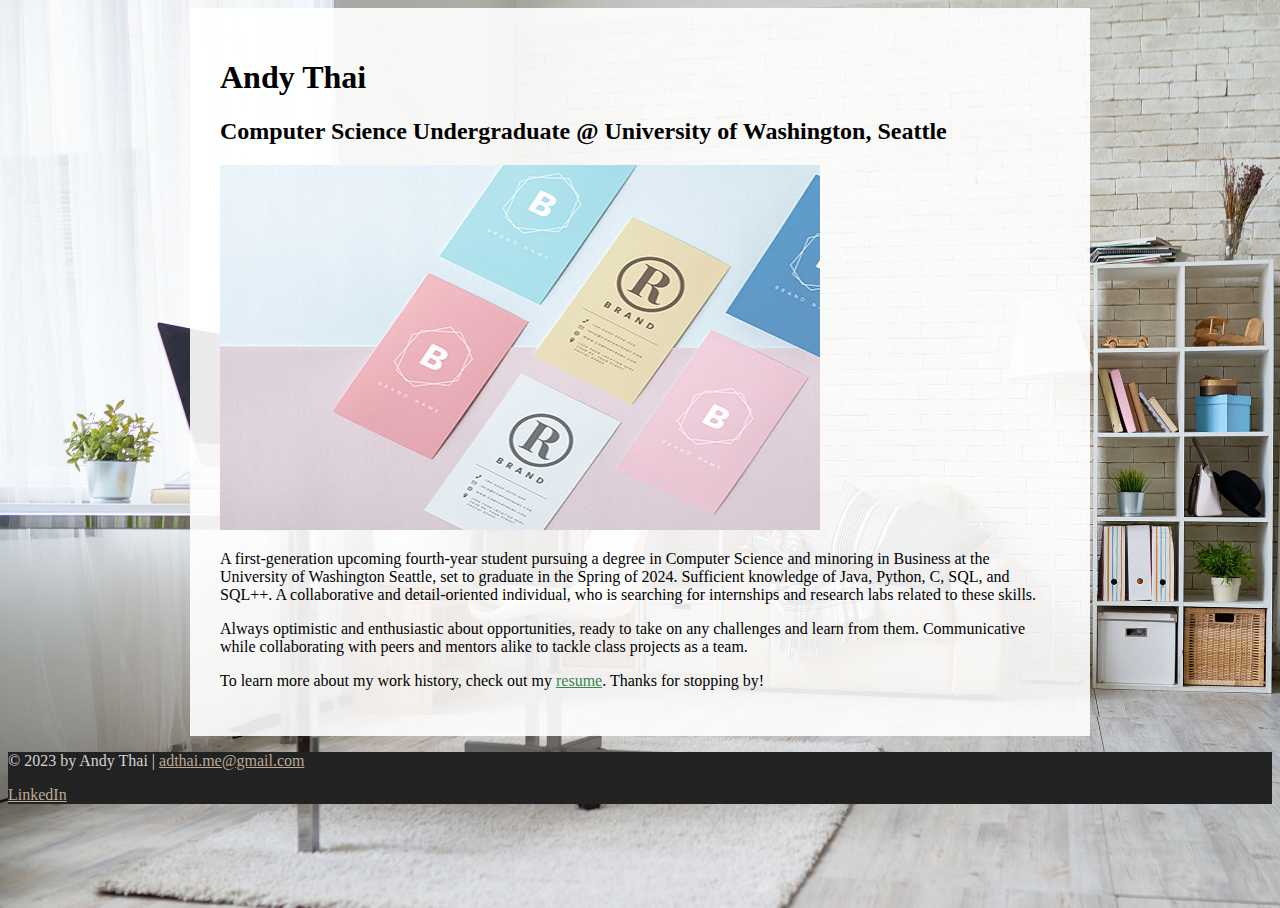
==== index.html @ 36860789 "hi" ====
<!DOCTYPE html>
  <html lang="en">
    <head>
      <meta charset="UTF-8">
      <meta name="viewport" content="width=device-width, initial-scale=1">
      <title>Andy Thai | CS @ University of Washington</title>
      <link rel="stylesheet" href="css/styles.css">

    </head>
    <body class="home">
      <!-- //  INTRO  // -->
        <div class="content-wrapper">
        <header>
          <!-- Start content edits below this line. -->
          <h1>Andy Thai</h1>
          <h2>Computer Science Undergraduate @ University of Washington, Seattle</h2>
          <img src="images/project-biz-cards-500px.jpg" srcset="images/project-biz-cards-1000px.jpg 2x" alt="Thumbnail" width="600" height="365">
      

          <!-- End content edits here. -->
        </header>

        <!-- //  ABOUT ME  // -->
        <main>
    
        <!-- Start content edits below this line. -->
        <p>A first-generation upcoming fourth-year student pursuing a degree in Computer Science and minoring in Business at the University of Washington Seattle, set to graduate in the Spring of 2024. Sufficient knowledge of Java, Python, C, SQL, and SQL++. A collaborative and detail-oriented individual, who is searching for internships and research labs related to these skills.</p>

        <p>Always optimistic and enthusiastic about opportunities, ready to take on any challenges and learn from them. Communicative while collaborating with peers and mentors alike to tackle class projects as a team.</p>

        <p>To learn more about my work history, check out my <a href="resume.html"> resume</a>. Thanks for stopping by!</p>

        <!-- End content edits here. -->
      </main>
    </div>

      <!-- //  FOOTER INFO, SOCIAL MEDIA  // -->
      <footer>
        <!-- Start content edits below this line. -->
        <p>© 2023 by Andy Thai | <a href="adthai.me@gmail.com">adthai.me@gmail.com</a></p>

        <!-- Add or remove any networks. -->
        <ul class="socials">
          <li>
            <!--target element refers to where the page will display at after clicking link-->
            <a href="https://www.linkedin.com/in/andy-t-b567a2235/" target="_blank">LinkedIn</a>
          </li>
        </ul>
        <!-- End content edits here. -->
      </footer>
    </body>
  </html>
---- css/styles.css ----
/*
COLOR PALETTE

Dark green    #3c8453
Sandy beige   #bcaa96
Dark gray     #222222
Light gray    #d3d4d6
Off-white     #f6f6f6

*/

/* GLOBAL STYLES
------------------------------*/
/* 
  https://www.paulirish.com/2012/box-sizing-border-box-ftw/
*/

html {
    box-sizing: border-box;
  }
  *, *:before, *:after {
      box-sizing: inherit;
  }

/*backgound image is 100% shown heightwise without any cropping */
html, body {
    height: 100%;
}

/*body is offwhite color with no margin spaces.
body {
    background: #f6f6f6;
    margin: 0;
}

/* links */
/* selector :hover selects elements when you mouse over them  */
/* In this case, we are using a:hover to change color of link when
   hovering over the link for body and footer respectfully. */

/* within body */
a {
    color: #3c8453;
}

a:hover {
    color: #bcaa96;
    text-decoration: none;
}

/* within footer */

footer a {
    color: #bcaa96;
}

footer a:hover {
    color: #3c8453;
}
 

.btn {
    background: #3c8453;
    color: #f6f6f6;
    text-decoration: none;
}

.content-wrapper {
    margin: 0 auto;
    padding: 30px;
    max-width: 900px
}

/* HOME
-----------------------------*/
.home {
    background: url(../images/bg-home-office-studio.jpg) no-repeat;
    background-size: cover;
}

/*adding white background on text to visibly see better*/

.home .content-wrapper {
    background: rgb(255 255 255 / 0.9);
}
/* RESUME
-----------------------------*/
.resume header::before {
    background: url(../images/bg-home-office-studio.jpg) center;
    background-size: cover;
    content: "";
    display: block;
    height: 375px;
}


/* Profile
-----------------------------*/


/* Projects
-----------------------------*/


/* Work Experience
-----------------------------*/


/* Education
-----------------------------*/


/* FOOTER
----------------------------f-*/
footer {
    background: #222;
    color: #d3d4d6
}

.socials {
    list-style-type: none;
    padding: 0;
}
.socials li {
    display: inline-block;
}
.socials img {
    width: 32px;
}
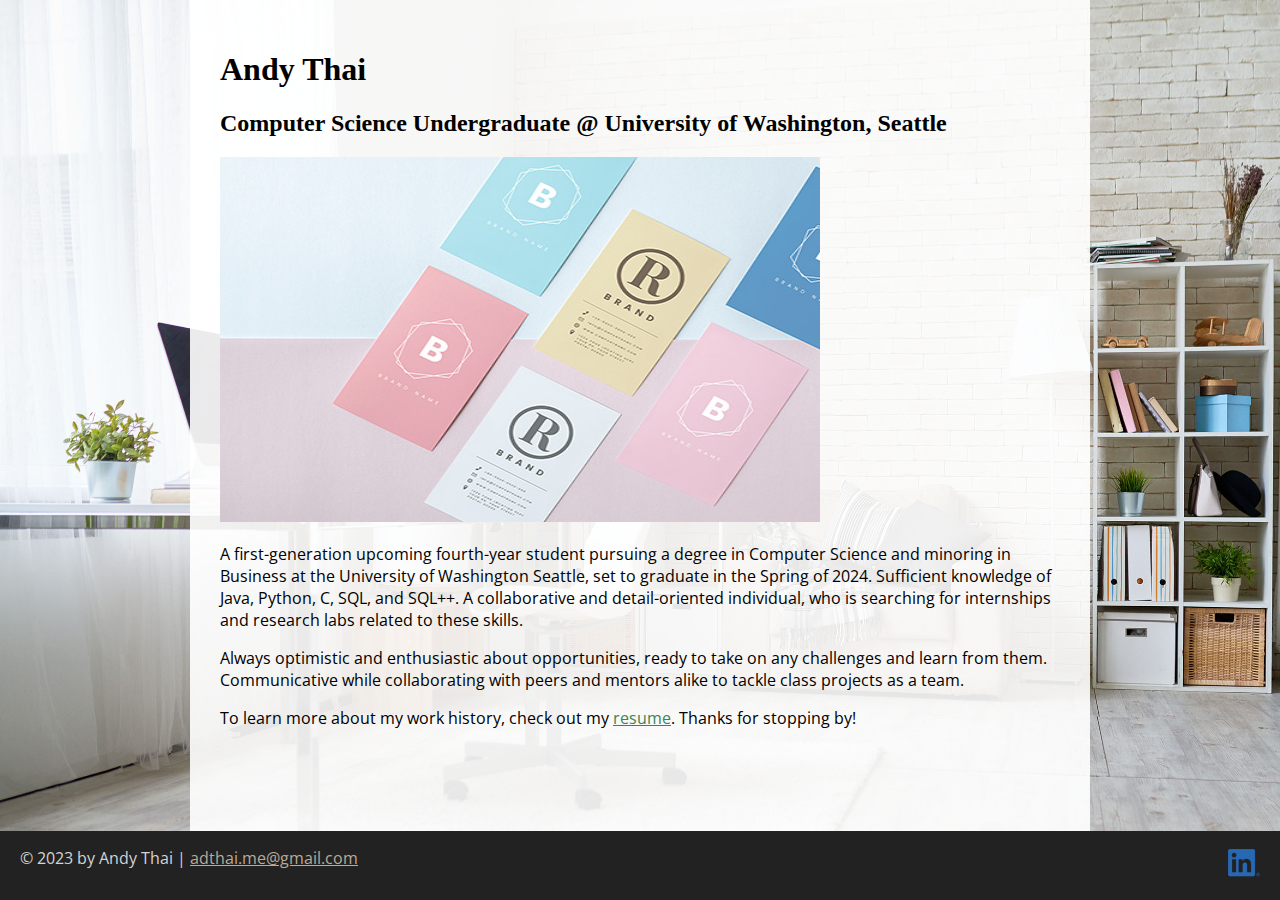
==== commit 15e6b14d: "changing fonts and spacing between each section" ====
--- a/index.html
+++ b/index.html
@@ -4,35 +4,39 @@
       <meta charset="UTF-8">
       <meta name="viewport" content="width=device-width, initial-scale=1">
       <title>Andy Thai | CS @ University of Washington</title>
+      <link rel="preconnect" href="httpsL//fonts.googleapis.com">
+      <link rel="preconnect" href="https://fonts.gstatic.com" crossorigin>
+      <link href="https://fonts.googleapis.com/css2?family=Open+Sans:wght@300&display=swap" rel="stylesheet">
       <link rel="stylesheet" href="css/styles.css">
-
     </head>
     <body class="home">
       <!-- //  INTRO  // -->
         <div class="content-wrapper">
-        <header>
-          <!-- Start content edits below this line. -->
-          <h1>Andy Thai</h1>
-          <h2>Computer Science Undergraduate @ University of Washington, Seattle</h2>
-          <img src="images/project-biz-cards-500px.jpg" srcset="images/project-biz-cards-1000px.jpg 2x" alt="Thumbnail" width="600" height="365">
-      
+          <div class ="content.bg">
+            <header>
+              <!-- Start content edits below this line. -->
+              <h1>Andy Thai</h1>
+              <h2>Computer Science Undergraduate @ University of Washington, Seattle</h2>
+              <img src="images/project-biz-cards-500px.jpg" srcset="images/project-biz-cards-1000px.jpg 2x" alt="Thumbnail" width="600" height="365">
+          
 
-          <!-- End content edits here. -->
-        </header>
+              <!-- End content edits here. -->
+            </header>
 
-        <!-- //  ABOUT ME  // -->
-        <main>
-    
-        <!-- Start content edits below this line. -->
-        <p>A first-generation upcoming fourth-year student pursuing a degree in Computer Science and minoring in Business at the University of Washington Seattle, set to graduate in the Spring of 2024. Sufficient knowledge of Java, Python, C, SQL, and SQL++. A collaborative and detail-oriented individual, who is searching for internships and research labs related to these skills.</p>
+            <!-- //  ABOUT ME  // -->
+            <main>
+        
+            <!-- Start content edits below this line. -->
+            <p>A first-generation upcoming fourth-year student pursuing a degree in Computer Science and minoring in Business at the University of Washington Seattle, set to graduate in the Spring of 2024. Sufficient knowledge of Java, Python, C, SQL, and SQL++. A collaborative and detail-oriented individual, who is searching for internships and research labs related to these skills.</p>
 
-        <p>Always optimistic and enthusiastic about opportunities, ready to take on any challenges and learn from them. Communicative while collaborating with peers and mentors alike to tackle class projects as a team.</p>
+            <p>Always optimistic and enthusiastic about opportunities, ready to take on any challenges and learn from them. Communicative while collaborating with peers and mentors alike to tackle class projects as a team.</p>
 
-        <p>To learn more about my work history, check out my <a href="resume.html"> resume</a>. Thanks for stopping by!</p>
+            <p>To learn more about my work history, check out my <a href="resume.html"> resume</a>. Thanks for stopping by!</p>
 
-        <!-- End content edits here. -->
-      </main>
-    </div>
+            <!-- End content edits  here. -->
+           </main>
+          </div>
+        </div>
 
       <!-- //  FOOTER INFO, SOCIAL MEDIA  // -->
       <footer>
@@ -42,8 +46,10 @@
         <!-- Add or remove any networks. -->
         <ul class="socials">
           <li>
+            
             <!--target element refers to where the page will display at after clicking link-->
-            <a href="https://www.linkedin.com/in/andy-t-b567a2235/" target="_blank">LinkedIn</a>
+            <a href="https://www.linkedin.com/in/andy-t-b567a2235/" target="_blank">
+            <img src="images/icon-logo-linkedin.png" alt="My LinkedIn Website"></a>
           </li>
         </ul>
         <!-- End content edits here. -->
--- a/css/styles.css
+++ b/css/styles.css
@@ -27,10 +27,15 @@
     height: 100%;
 }
 
-/*body is offwhite color with no margin spaces.
+/*body is offwhite color with no margin spaces.*/
 body {
     background: #f6f6f6;
     margin: 0;
+    font-family: 'Open Sans', sans-serif;
+}
+
+h1, h2, h3 {
+    font-family: 'Caveat', cursive;
 }
 
 /* links */
@@ -76,12 +81,20 @@
 .home {
     background: url(../images/bg-home-office-studio.jpg) no-repeat;
     background-size: cover;
+    display: flex;
+    flex-direction: column;
 }
 
 /*adding white background on text to visibly see better*/
 
 .home .content-wrapper {
     background: rgb(255 255 255 / 0.9);
+    flex: 1 0 auto;
+}
+
+.content-bg {
+    background: rgb(255 255 255 / 0.9);
+    padding: 30px;
 }
 /* RESUME
 -----------------------------*/
@@ -93,6 +106,19 @@
     height: 375px;
 }
 
+.resume-section {
+    margin-bottom: 50px;
+}
+.resume-section h2 {
+    border-bottom: 2px dashed #d3d4d6;
+}
+
+.download-link {
+    position: fixed;
+    top: 5px;
+    left: 5px;
+}
+
 
 /* Profile
 -----------------------------*/
@@ -100,11 +126,30 @@
 
 /* Projects
 -----------------------------*/
+/*display: flow-root establishes new block when there is an overflow (in this case, when not used, "Work Experience" will be in same position as
+container above it, not aligning with the rest of
+jobs I have put in.*/
+
+.project-item {
+    display: flow-root;
+    margin: 30px 0;
+}
+
+.project-item img {
+    width: 300px;
+    float: left;
+    margin-right: 20px;
+}
 
 
 /* Work Experience
 -----------------------------*/
+.work-item {
+    display: grid;
+    grid-template-columns: 300px 1fr;
+    column-gap: 20px;
 
+}
 
 /* Education
 -----------------------------*/
@@ -114,7 +159,10 @@
 ----------------------------f-*/
 footer {
     background: #222;
-    color: #d3d4d6
+    color: #d3d4d6;
+    display: flex;
+    justify-content: space-between;
+    padding: 0 20px;
 }
 
 .socials {
@@ -123,8 +171,15 @@
 }
 .socials li {
     display: inline-block;
+    margin-left: 10px;
+
 }
 .socials img {
     width: 32px;
 }
 
+/*changing opacity of img in footer when hovering*/
+.socials img:hover {
+    opacity: 0.5;
+
+}
